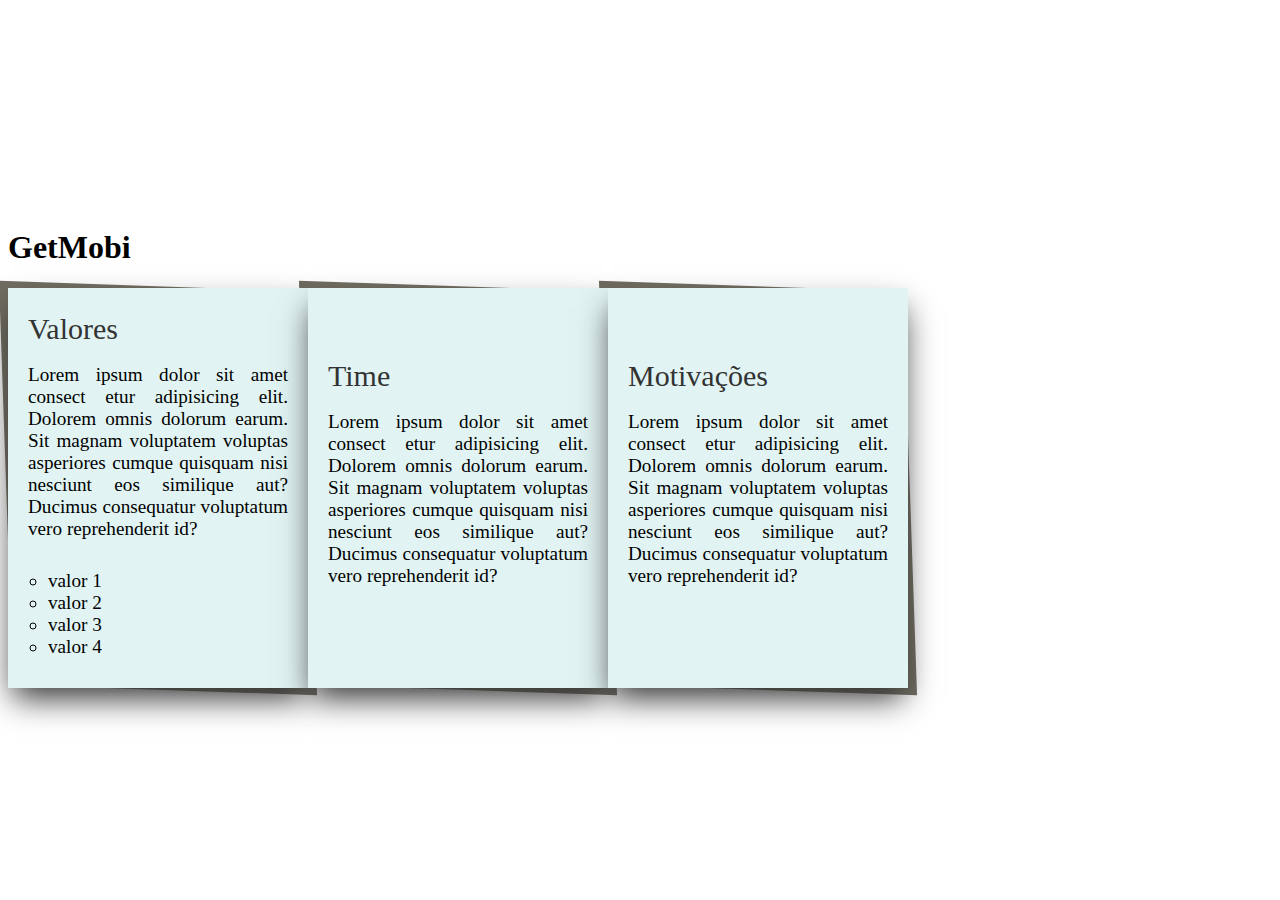
==== Site institucional/pages/sobre.html @ d4b22763 "pagina sobre" ====
<!DOCTYPE html>
<html lang="en">
<head>
    <meta charset="UTF-8">
    <meta http-equiv="X-UA-Compatible" content="IE=edge">
    <meta name="viewport" content="width=device-width, initial-scale=1.0">
    <title>Document</title>

    <link rel="stylesheet" href="../css/sobre.css">
</head>
<body>


    <div class="showcase">

    <h1>GetMobi</h1>
        <div class="card_box">
            <div class="box">
                <div class="content">
                    <img src="" >
                    <h3>Valores</h3>
                    <p>
                         Lorem ipsum dolor sit amet consect
                        etur adipisicing elit. Dolorem omnis dolorum
                         earum. Sit magnam voluptatem voluptas asperiores 
                         cumque quisquam nisi nesciunt eos similique aut? Ducimus
                          consequatur voluptatum vero reprehenderit id?
                    </p>
                    <ul>
                        <li>valor 1</li>
                        <li>valor 2</li>
                        <li>valor 3</li>
                        <li>valor 4</li>
                    </ul>
                </div>
            </div>
            <div class="box">
                <div class="content">
                    <img src="" >
                    <h3>Time</h3>
                    <p> Lorem ipsum dolor sit amet consect
                        etur adipisicing elit. Dolorem omnis dolorum
                         earum. Sit magnam voluptatem voluptas asperiores 
                         cumque quisquam nisi nesciunt eos similique aut? Ducimus
                          consequatur voluptatum vero reprehenderit id?
                    </p>
                </div>
            </div>
            <div class="box">
                <div class="content">
                    <img src="" >
                    <h3>Motivações</h3>
                    <p> Lorem ipsum dolor sit amet consect
                        etur adipisicing elit. Dolorem omnis dolorum
                         earum. Sit magnam voluptatem voluptas asperiores 
                         cumque quisquam nisi nesciunt eos similique aut? Ducimus
                          consequatur voluptatum vero reprehenderit id?
                    </p>
                </div>
            </div>
        </div>
    </div>
</div>

    
    
</body>
</html>
---- Site institucional/css/sobre.css ----
.showcase {
    height: 100%;
    width: 100%;
    display: flex;
    justify-content: center;
    align-content: center;
    padding: 200px 0;
    flex-direction: column;
}
 
.card_box {
    width: 70%;
    display: grid;
    grid-template-columns: repeat(3, 1fr);
    justify-items: center;
} 

.card_box .box {
    position: relative;
    height: 400px;
    width: 300px;
    background: #e1f4f3;
    display: flex;
    box-shadow: 0px 15px 30px -5px #333333;
    justify-content: center;
    align-items: center;
}

.card_box .box::before {
    content: "";
    position: absolute;
    top: -2px;
    right: -2px;
    left: -2px;
    bottom: -2px;
    transform: skew(2deg, 2deg);
    z-index: -1;
}

.card_box .box:nth-child(1)::before {
    background:  #706c61;
}

 .card_box .box:nth-child(2)::before {
    background:#706c61;
}

.card_box .box:nth-child(3)::before {
    background: #706c61;
} 

.content {
    position: relative;
    padding: 20px;
    text-align: justify;
}

.content ul {
    margin: 5px auto;
    margin-left: -20px;
}

.box .content img {
    position: absolute;
    top: -5vh;
    right: 2vw;
    margin: 0;
    padding: 0;
    height: 12vh;
    color: #706c61;
    transition: 0.5s;
}

.box:hover .content img {
    top: -9vh;
} 

.box:hover {
    transform: scale(1.05);
    transition: 0.5s;
} 

.box:hover .content h3 {
    color: #ffffff;
} 

.box:hover .content p {
    color: #ffffff;
} 

.box:hover .content li {
    color: #ffffff;
} 

.box .content h3 {
    margin: 0 0 2vh;
    font-size: 30px;
    font-weight: 500;
    color: #333333;
}

.box .content p {
    margin: 0;
    padding: 0;
    font-size: 1.2rem;
    margin-bottom: 30px;
}

.box .content li {
    margin: 0;
    padding: 0;
    font-size: 1.2rem;
    list-style: circle;
}
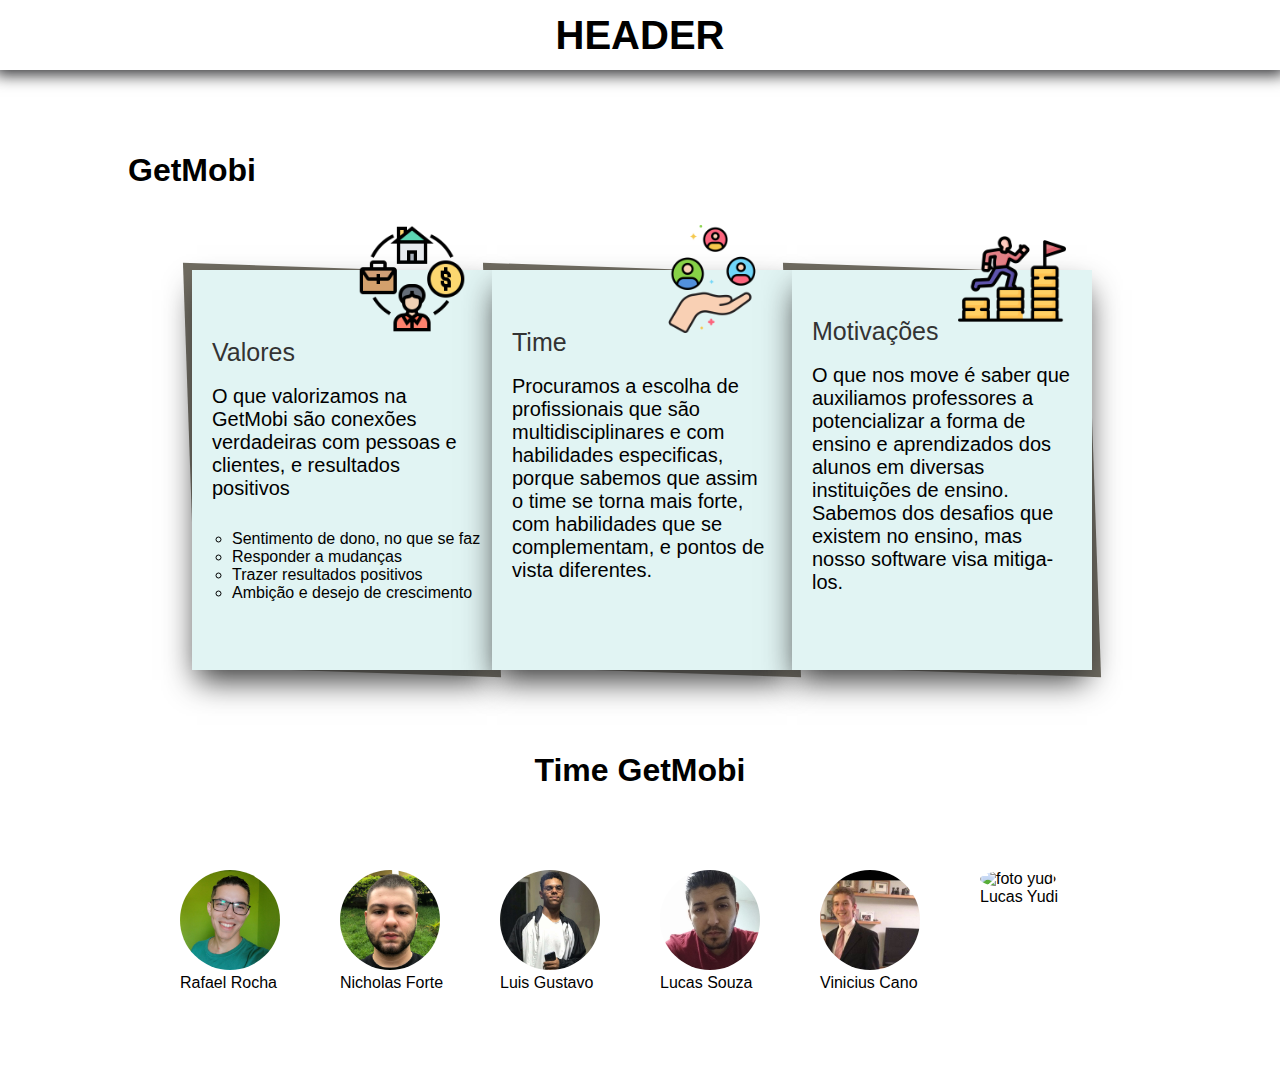
==== commit 7095c851: "Atualização na pagina sobre" ====
--- a/Site institucional/pages/sobre.html
+++ b/Site institucional/pages/sobre.html
@@ -1,68 +1,97 @@
 <!DOCTYPE html>
 <html lang="en">
+
 <head>
     <meta charset="UTF-8">
     <meta http-equiv="X-UA-Compatible" content="IE=edge">
     <meta name="viewport" content="width=device-width, initial-scale=1.0">
-    <title>Document</title>
+    <title>Sobre</title>
 
     <link rel="stylesheet" href="../css/sobre.css">
 </head>
+
 <body>
 
+    <div class="header">
+        <h1>HEADER</h1>
+    </div>
+
+    <div class="title">
+        <h1>GetMobi</h1>
+    </div>
 
     <div class="showcase">
-
-    <h1>GetMobi</h1>
         <div class="card_box">
             <div class="box">
                 <div class="content">
-                    <img src="" >
+                    <img src="../img/valores-sobre.png">
                     <h3>Valores</h3>
                     <p>
-                         Lorem ipsum dolor sit amet consect
-                        etur adipisicing elit. Dolorem omnis dolorum
-                         earum. Sit magnam voluptatem voluptas asperiores 
-                         cumque quisquam nisi nesciunt eos similique aut? Ducimus
-                          consequatur voluptatum vero reprehenderit id?
+                       O que valorizamos na GetMobi são conexões verdadeiras com 
+                       pessoas e clientes, e resultados positivos
                     </p>
                     <ul>
-                        <li>valor 1</li>
-                        <li>valor 2</li>
-                        <li>valor 3</li>
-                        <li>valor 4</li>
+                        <li>Sentimento de dono, no que se faz</li>
+                        <li>Responder a mudanças</li>
+                        <li>Trazer resultados positivos</li>
+                        <li>Ambição e desejo de crescimento</li>
                     </ul>
                 </div>
             </div>
             <div class="box">
                 <div class="content">
-                    <img src="" >
+                    <img src="../img/time-sobre.png">
                     <h3>Time</h3>
-                    <p> Lorem ipsum dolor sit amet consect
-                        etur adipisicing elit. Dolorem omnis dolorum
-                         earum. Sit magnam voluptatem voluptas asperiores 
-                         cumque quisquam nisi nesciunt eos similique aut? Ducimus
-                          consequatur voluptatum vero reprehenderit id?
+                    <p> 
+                        Procuramos a escolha de profissionais que são multidisciplinares e com habilidades especificas, porque sabemos que assim o time se torna mais forte, com habilidades que se complementam, e pontos de vista diferentes.
                     </p>
                 </div>
             </div>
             <div class="box">
                 <div class="content">
-                    <img src="" >
+                    <img src="../img/motivation-sobre.png">
                     <h3>Motivações</h3>
-                    <p> Lorem ipsum dolor sit amet consect
-                        etur adipisicing elit. Dolorem omnis dolorum
-                         earum. Sit magnam voluptatem voluptas asperiores 
-                         cumque quisquam nisi nesciunt eos similique aut? Ducimus
-                          consequatur voluptatum vero reprehenderit id?
+                    <p> 
+                        O que nos move é saber que auxiliamos professores a potencializar a forma de ensino e aprendizados dos alunos em diversas instituições de ensino. Sabemos dos desafios que existem no ensino, mas nosso software visa mitiga-los. 
                     </p>
                 </div>
             </div>
         </div>
     </div>
-</div>
+    </div>
 
-    
-    
+    <div class="container-box-time">
+        <div class="title-time">
+            <h1>Time GetMobi</h1>
+        </div>
+        <div class="container-box-time2">
+            <div class="box-time">
+                <img src="../img/rafael.png" alt="">
+                <p>Rafael Rocha</p>
+            </div>
+            <div class="box-time">
+                <img src="../img/nicholas.png" alt="">
+                <p>Nicholas Forte</p>
+            </div>
+            <div class="box-time">
+                <img src="../img/luis.png" alt="">
+                <p>Luis Gustavo</p>
+            </div>
+            <div class="box-time">
+                <img src="../img/lucas.png" alt="">
+                <p>Lucas Souza</p>
+            </div>
+            <div class="box-time">
+                <img src="../img/vini.png" alt="">
+                <p>Vinicius Cano</p>
+            </div>
+            <div class="box-time">
+                <img src="../img/" alt="foto yudi">
+                <p>Lucas Yudi</p>
+            </div>
+        </div>
+    </div>
+
 </body>
+
 </html>--- a/Site institucional/css/sobre.css
+++ b/Site institucional/css/sobre.css
@@ -1,11 +1,44 @@
+*{
+    margin: 0;
+    padding: 0;
+    font-family: -apple-system, BlinkMacSystemFont, 'Segoe UI', Roboto, Oxygen, Ubuntu, Cantarell, 'Open Sans', 'Helvetica Neue', sans-serif;
+}
+
+.header {
+    background: #fff;
+    box-shadow: 0px 0px 15px 5px rgba(0,0,5,0.8);
+    display: flex;
+    justify-content: center;
+    align-items: center;
+    height: 70px;
+    width: 100%;
+}
+
+.header h1{
+    font-weight: 900;
+    font-size: 40px;
+}
+
+.title {
+    width: 100%;
+    display: flex;
+    height: 200px;
+    align-items: center;
+}
+
+.title h1{
+    margin-left: 10%;
+
+}
+
+
 .showcase {
     height: 100%;
     width: 100%;
     display: flex;
     justify-content: center;
     align-content: center;
-    padding: 200px 0;
-    flex-direction: column;
+    /* padding-top: 100px; */
 }
  
 .card_box {
@@ -50,14 +83,18 @@
 } 
 
 .content {
-    position: relative;
-    padding: 20px;
-    text-align: justify;
+    display: flex;
+    flex-direction: column;
+    padding: 0 20px;
 }
 
 .content ul {
-    margin: 5px auto;
-    margin-left: -20px;
+    margin: 0px 20px;
+    width: 100%;
+    display: flex;
+    flex-direction: column;
+    justify-content: center;
+
 }
 
 .box .content img {
@@ -94,21 +131,63 @@
 
 .box .content h3 {
     margin: 0 0 2vh;
-    font-size: 30px;
+    font-size: 25px;
     font-weight: 500;
     color: #333333;
 }
 
 .box .content p {
-    margin: 0;
+
     padding: 0;
-    font-size: 1.2rem;
+    font-size: 20px;
     margin-bottom: 30px;
 }
 
 .box .content li {
     margin: 0;
     padding: 0;
-    font-size: 1.2rem;
+    /* font-size: 1.2rem; */
     list-style: circle;
 }
+
+/* TIME GETMOBI */
+
+.container-box-time {
+    width: 100%;
+    height: 400px;
+    display: flex;
+    /* justify-content: center;
+    align-items: center; */
+    /* background: red; */
+    flex-direction: column;
+}
+
+.container-box-time2{
+    /* background: blue; */
+    width: 100%;
+    display: flex;
+    justify-content: center;
+
+}
+
+.title-time {
+    width: 100%;
+    height: 200px;
+    /* background: chartreuse; */
+    display: flex;
+    align-items: center;
+    justify-content: center;
+}
+
+.box-time{
+    height: 100px;
+    width: 120px;
+    border-radius: 50%;
+    padding: 0 20px;
+}
+
+.box-time img{
+    height: 100px;
+    width: 100px;
+    border-radius: 50%;
+}
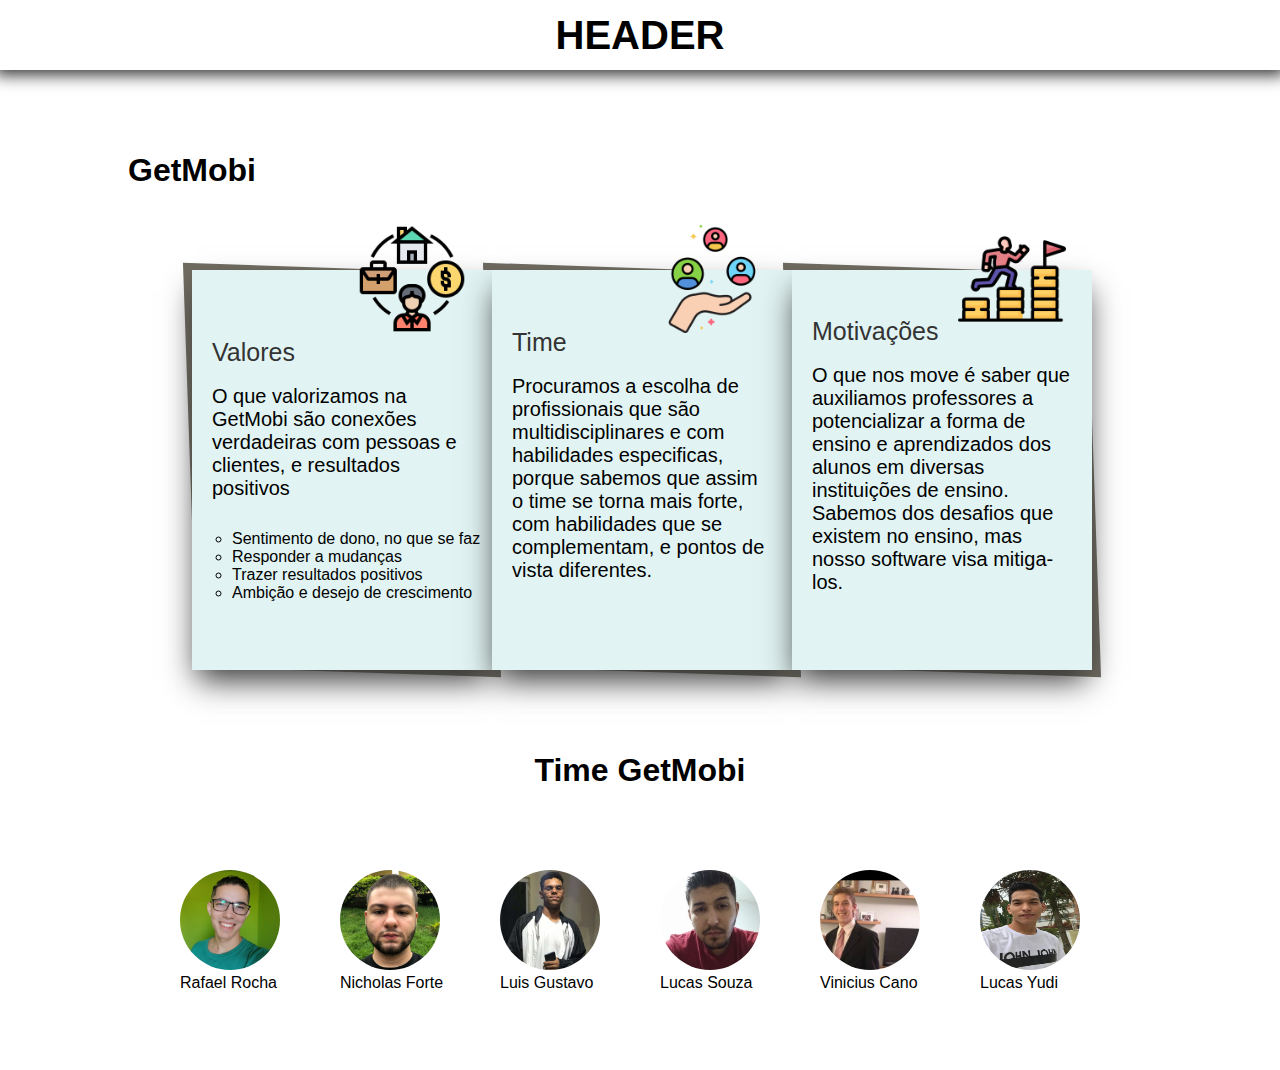
==== commit 8926a793: "slider home" ====
--- a/Site institucional/pages/sobre.html
+++ b/Site institucional/pages/sobre.html
@@ -86,7 +86,7 @@
                 <p>Vinicius Cano</p>
             </div>
             <div class="box-time">
-                <img src="../img/" alt="foto yudi">
+                <img src="../img/yudi.png" alt="foto yudi">
                 <p>Lucas Yudi</p>
             </div>
         </div>
